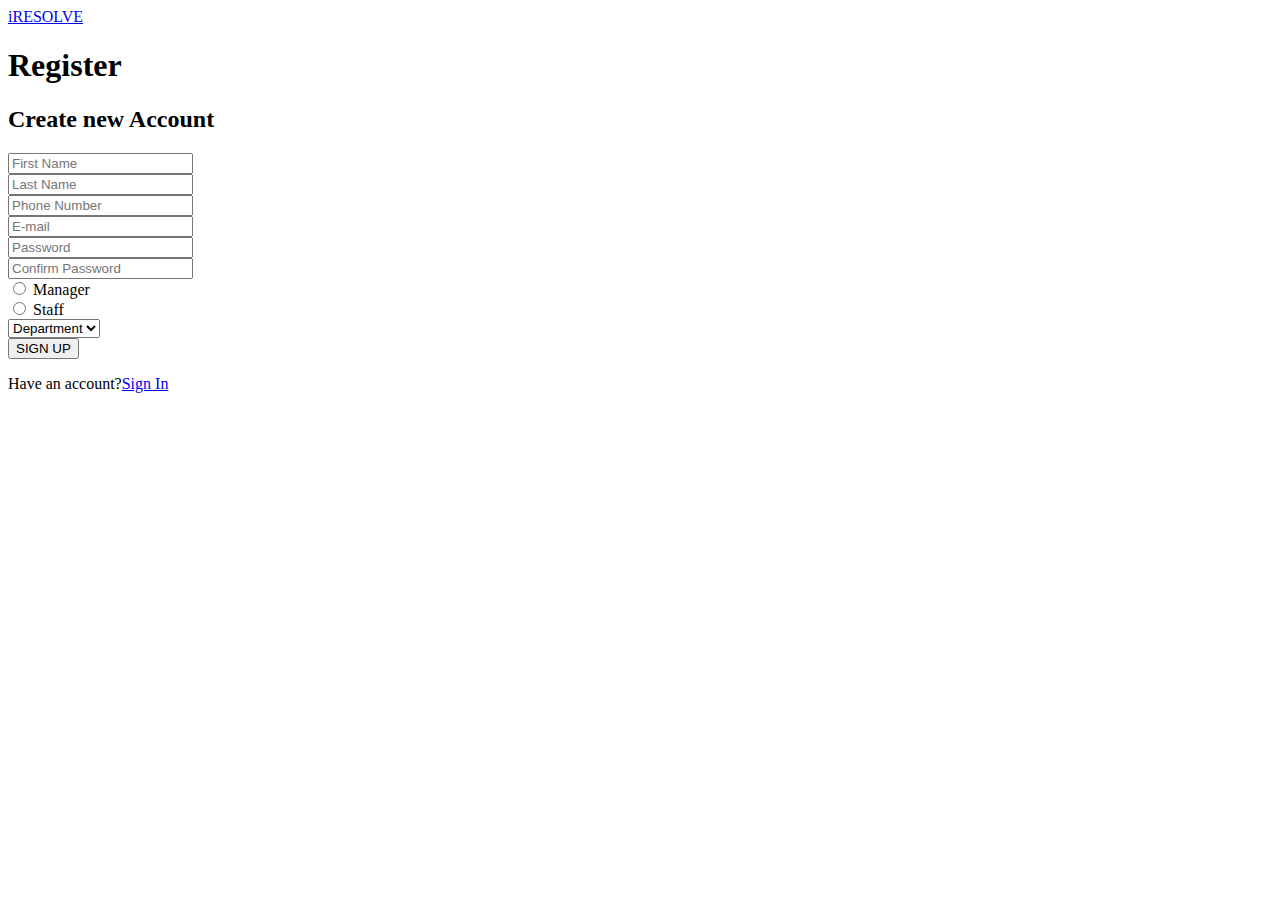
==== register.html @ 8c1f4a77 "Add files via upload" ====
<!DOCTYPE html>
<html lang="en">
<head>
    <meta charset="UTF-8">
    <meta http-equiv="X-UA-Compatible" content="IE=edge">
    <meta name="viewport" content="width=device-width, initial-scale=1.0">
    <link rel="preconnect" href="https://fonts.gstatic.com">
    <link href="https://fonts.googleapis.com/css2?family=Lato&family=Roboto&display=swap" rel="stylesheet">
    <link rel="stylesheet" href="css/styles.css">
    <title>Document</title>
</head>
<body>
    <main>
        <form action="success.html" method="get">
            <a href="#" class="header-logo"><span class="iheader">i</span>RESOLVE</a>
                <h1 class="hreg">Register</h1>
            <h2>Create new Account</h2>
            <input type="text" id="firstname" placeholder="First Name"><br>
            
            <input type="text" id="lastname" placeholder="Last Name"><br>
            
            <input type="tel" id="phonenumber" placeholder="Phone Number"><br>
            
            <input type="email" id="email" placeholder="E-mail"><br>
           
            <input type="password" id="password" placeholder="Password"><br>
            
            <input type="password" value="" placeholder="Confirm Password"><br>

            <input type="radio" id="manager" name="position"> 
            <label for="manager">Manager</label><br>

            <input type="radio" id="staff" name="position">
            <label for="staff">Staff</label><br>

            <select type="department" name="feedback" id="department" placeholder="Department">
                <option value="department">Department</option>
                <option value="IT">IT Support</option>
                <option value="acc">Accounting</option>
                <option value="HR">HR</option>
            </select>
            <br>
            <button type="submit" class="register-btn">SIGN UP</button><br>
            <p >Have an account?<a href="#">Sign In</a></p>
        </form>
    </main>
</body>
</html>
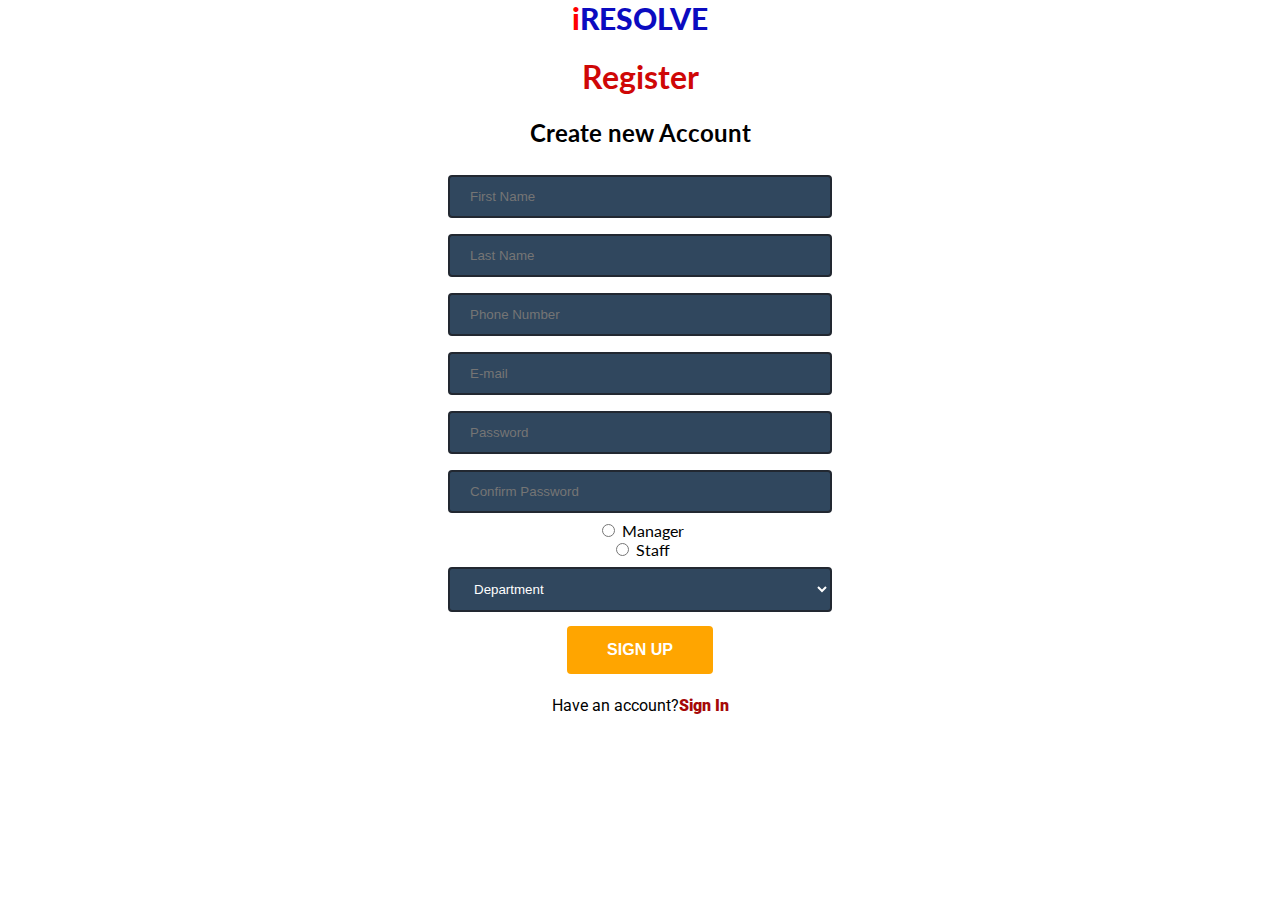
==== commit df0029bf: "Update register.html" ====
--- a/register.html
+++ b/register.html
@@ -6,7 +6,7 @@
     <meta name="viewport" content="width=device-width, initial-scale=1.0">
     <link rel="preconnect" href="https://fonts.gstatic.com">
     <link href="https://fonts.googleapis.com/css2?family=Lato&family=Roboto&display=swap" rel="stylesheet">
-    <link rel="stylesheet" href="css/styles.css">
+    <link rel="stylesheet" href="styles.css">
     <title>Document</title>
 </head>
 <body>
@@ -45,4 +45,4 @@
         </form>
     </main>
 </body>
-</html> +</html> 
--- a/styles.css
+++ b/styles.css
@@ -0,0 +1,269 @@
+/*Styles to use
+Photo by <a href="https://unsplash.com/@headwayio?utm_source=unsplash&utm_medium=referral&utm_content=creditCopyText">Headway</a> on <a href="https://unsplash.com/s/photos/teamwork?utm_source=unsplash&utm_medium=referral&utm_content=creditCopyText">Unsplash</a>
+#222831- dark color
+#30475e- grey colour
+#ececec- light clour
+#f2a365- brown colour
+#bb371a- orange colour
+*/
+
+
+/*General Styling -------------*/
+
+body {
+    margin: 0;
+    font-family: 'Lato', sans-serif;
+    padding: 0;
+}
+body p {
+    font-family: 'Roboto', sans-serif;
+}
+
+.content-wrapper {
+    width: 800px;
+    margin: 0 auto;
+    padding: 60px 0;
+    overflow: hidden;
+}
+.content-wrapper h2 {
+    margin-top: 0;
+}
+
+.content-wrapper p {
+    line-height: 1.5em;
+}
+.nav-bar {
+    margin: 0;
+}
+nav.nav-bar {
+    background-color: #8091ac;
+}
+
+.nav-bar ul {
+    margin: 0;
+    padding: 10px 0;
+}
+/* Header -----*/
+
+.header-body {
+    text-align: center;
+}
+
+li{
+    list-style-type: none;
+    display: inline-block;
+}
+
+li a:link {
+    text-decoration: none;
+    padding: 20px;
+    color: darkblue;
+}
+li a:visited {
+    text-decoration: none;
+    padding: 20px;
+    color: rgb(54, 158, 33);
+}
+
+li a:hover {
+    text-decoration: none;
+    padding: 20px;
+    color: rgb(107, 82, 34);
+}
+li a:active {
+    text-decoration: none;
+    padding: 20px;
+    color: rgb(139, 48, 67);
+}
+
+.header-right {
+    float: right;
+    font-size: 20px;
+}
+
+.header-right a {
+    padding: 20px;
+}
+.header span {
+    color: red;
+}
+
+.iheader {
+    color: red;
+}
+
+.header-logo {
+    font-size: 30px;
+    text-decoration: none;
+    padding: 20px;
+    color: rgb(11, 11, 192);
+    font-weight: 900;
+}
+.button1 {
+    border: none;
+    color: rgb(8, 8, 8);
+    background: #ff9100;
+    padding: 15px 32px;
+    border-radius: 4px;
+    text-align: center;
+    text-decoration: none;
+    display: inline-block;
+    font-size: 16px;
+    margin: 4px 2px;
+    cursor: pointer;
+}
+.button2 {
+    border: none;
+    color: #ff9100;
+    background: rgb(8, 8, 8);
+    padding: 15px 32px;
+    border-radius: 4px;
+    text-align: center;
+    text-decoration: none;
+    display: inline-block;
+    font-size: 16px;
+    margin: 4px 2px;
+    cursor: pointer;
+}
+.des {
+    width: 800px;
+    line-height: 1.5em;
+    margin: 0 auto;
+    padding: 60px 0;
+    overflow: hidden;
+}
+
+/* Section ---*/
+
+#About {
+    background: #30475e;
+}
+
+.section-btn {
+    border: none;
+    color: yellow;
+    background: rgb(8, 8, 8);
+    padding: 15px 32px;
+    border-radius: 4px;
+    text-align: center;
+    text-decoration: none;
+    display: inline-block;
+    font-size: 16px;
+    margin: 4px 2px;
+    cursor: pointer;
+}
+
+.body-image img {
+    width: 400px;
+    float: left;
+    margin-right: 20px;
+}
+div.body-image {
+    display: inline;
+}
+
+/* Footer-------*/
+
+.footer {
+    background: #222831;
+    text-align: center;
+}
+.fchat {
+    font-weight: 800;
+    letter-spacing: 2px;
+    word-spacing: 7px;
+}
+.logos img {
+    width: 50px;
+    padding-right: 30px;
+}
+#Contact {
+    line-height: 2em;
+}
+
+/* Register Page---*/
+
+.hreg {
+    color: rgb(207, 7, 7);
+}
+
+form {
+    text-align: center;
+}
+
+
+input[type=text] {
+    background-color: #30475e;
+    color: white;
+    width: 30%;
+    padding: 12px 20px;
+    margin: 8px 0;
+    box-sizing: border-box;
+    border: 2px solid #222831;
+    border-radius: 4px;
+  }
+
+  input[type=tel] {
+    background-color: #30475e;
+    color: white;
+    width: 30%;
+    padding: 12px 20px;
+    margin: 8px 0;
+    box-sizing: border-box;
+    border: 2px solid #222831;
+    border-radius: 4px;
+  }
+
+  input[type=email] {
+    background-color: #30475e;
+    color: white;
+    width: 30%;
+    padding: 12px 20px;
+    margin: 8px 0;
+    box-sizing: border-box;
+    border: 2px solid #222831;
+    border-radius: 4px;
+  }
+
+  input[type=password] {
+    background-color: #30475e;
+    color: white;
+    width: 30%;
+    padding: 12px 20px;
+    margin: 8px 0;
+    box-sizing: border-box;
+    border: 2px solid #222831;
+    border-radius: 4px;   
+  }
+
+  select {
+    background-color: #30475e;
+    color: white;
+    width: 30%;
+    padding: 12px 20px;
+    margin: 8px 0;
+    box-sizing: border-box;
+    border: 2px solid #222831;
+    border-radius: 4px; 
+  }
+
+.register-btn {
+    border: none;
+    color: white;
+    background: orange;
+    padding: 15px 40px;
+    border-radius: 4px;
+    text-align: center;
+    text-decoration: none;
+    font-weight: 800;
+    display: inline-block;
+    font-size: 16px;
+    margin: 6px 2px;
+    cursor: pointer;
+}
+
+  p a {
+      text-decoration: none;
+      color: #a50808;
+      font-weight: 900;
+  }